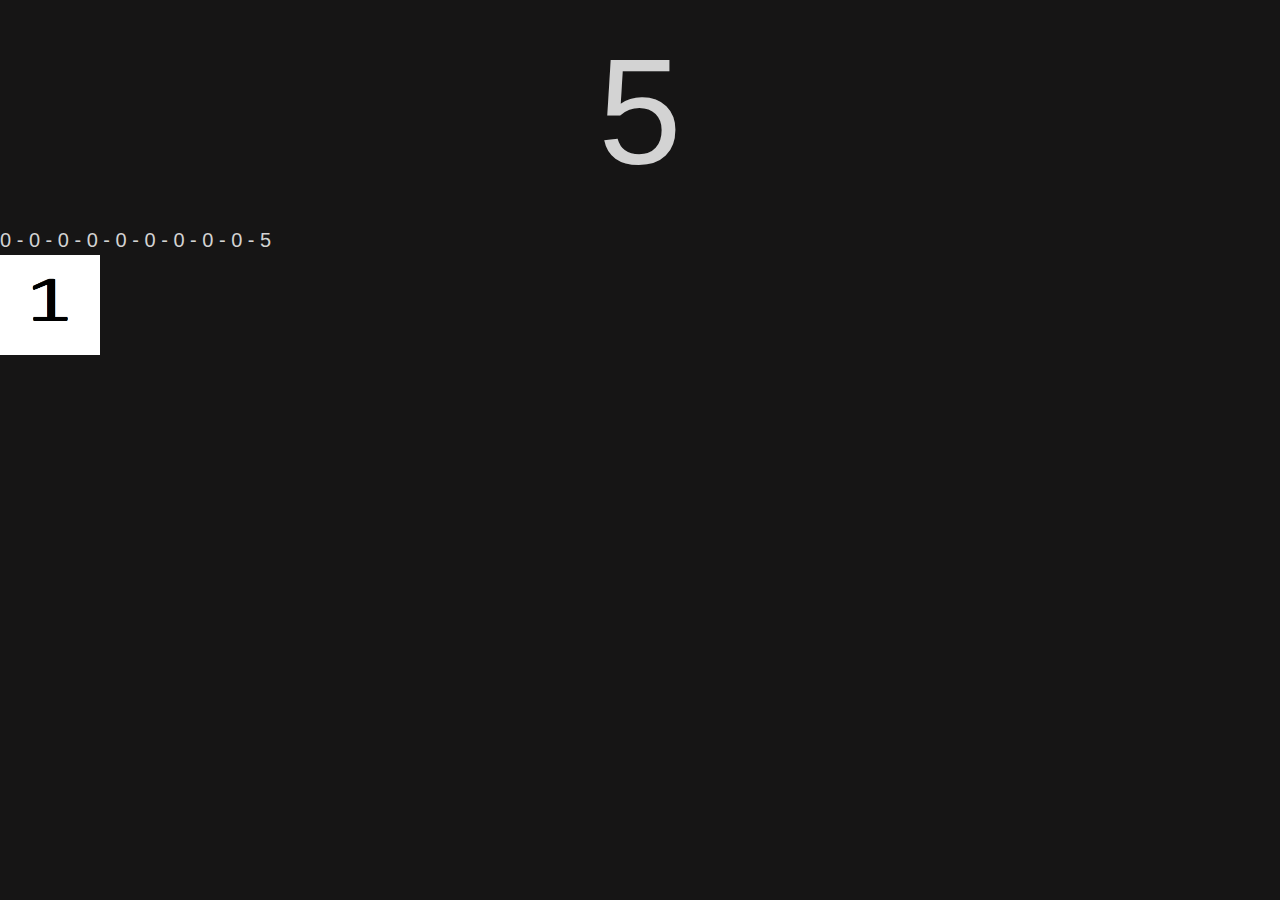
==== otherlink.html @ 2aafec15 "otherlink" ====
<!doctype html>
<html lang="en-US">

<head>
    <!-- Required meta tags -->
    <meta charset="utf-8">
    <meta name="viewport" content="width=device-width, initial-scale=1, shrink-to-fit=no">

    <!-- Bootstrap CSS -->
    <link rel="stylesheet" href="css/bootstrap.min.css" >
	<link rel="stylesheet" href="css/otherlink.css" >

	<!-- Font Awesome icon -->
	<link rel="stylesheet" href="https://use.fontawesome.com/releases/v5.4.2/css/all.css" integrity="sha384-/rXc/GQVaYpyDdyxK+ecHPVYJSN9bmVFBvjA/9eOB+pb3F2w2N6fc5qB9Ew5yIns" crossorigin="anonymous">

	<!--[if lt IE 9]>
    <script src="/js/html5shiv.js"></script>
	<![endif]-->
	
    <title>Other Links</title>
	</head>



<body>

<div class='Dice' >

<div id='number' onclick="makeNum()">
Number:
</div>

<div id='numlist'>
</div>

<div onclick="makeNum()">
    <img id='pic' src=img/1.jpg  >
</div>


</div>





    <!-- Optional JavaScript -->
    <!-- jQuery first, then Popper.js, then Bootstrap JS -->
    <script src="https://code.jquery.com/jquery-3.3.1.slim.min.js" integrity="sha384-q8i/X+965DzO0rT7abK41JStQIAqVgRVzpbzo5smXKp4YfRvH+8abtTE1Pi6jizo" crossorigin="anonymous"></script>
    <script src="https://cdnjs.cloudflare.com/ajax/libs/popper.js/1.14.3/umd/popper.min.js" integrity="sha384-ZMP7rVo3mIykV+2+9J3UJ46jBk0WLaUAdn689aCwoqbBJiSnjAK/l8WvCWPIPm49" crossorigin="anonymous"></script>
    <script src="js/bootstrap.min.js"></script>
    <script src="js/otherlink.js"></script>
</body>    
</html>
---- css/otherlink.css ----
html{
	scroll-behavior: smooth;
}
body {
	background-color: rgb(22, 21, 21);
	color: rgb(211, 211, 211);	
}
img{
    height: 300px
}
#pic{
	height: 100px;
	width: 100px;
}
#number{
	text-align: center;
	font-size: 150px;
}
#numlist{
	font-size: 20px;
}
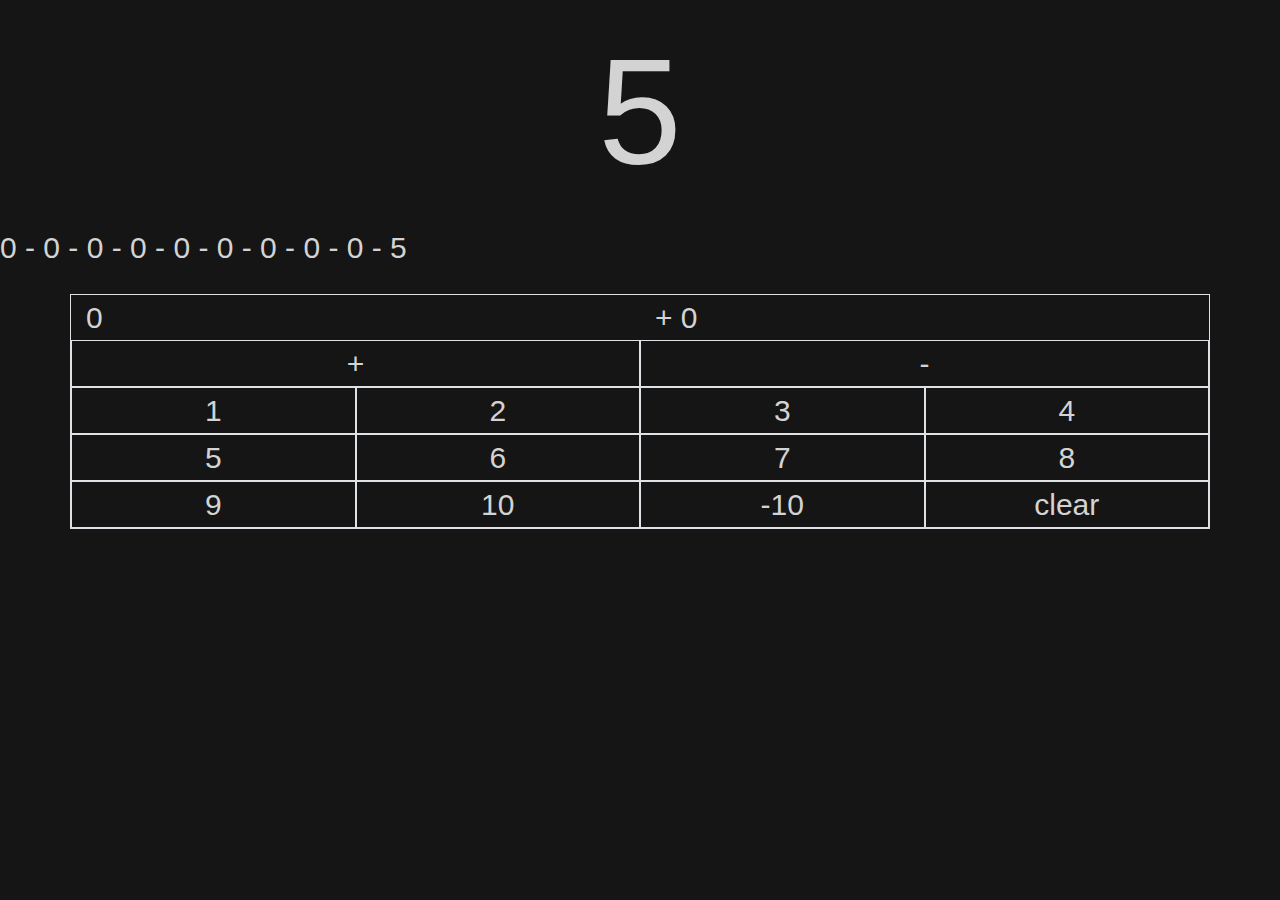
==== commit fcb68167: "add bottom number" ====
--- a/otherlink.html
+++ b/otherlink.html
@@ -29,12 +29,73 @@
 <div id='number' onclick="makeNum()">
 Number:
 </div>
-
 <div id='numlist'>
 </div>
 
-<div onclick="makeNum()">
-    <img id='pic' src=img/1.jpg  >
+<br>
+
+<div class="container border calculater">
+    <div class='row'>
+        <div class='col '>
+            0
+        </div>
+        <div class='col '>
+            + 0
+        </div>
+    </div>
+
+    <div class='row'>
+        <div class='col border text-center'>
+            +
+        </div>
+        <div class='col border text-center'>
+            -
+        </div>
+    </div>
+
+    <div class='row'>
+        <div class='col border text-center'>
+            1
+        </div>
+        <div class='col border text-center'>
+            2
+        </div>
+        <div class='col border text-center'>
+            3
+        </div>
+        <div class='col border text-center'>
+            4
+        </div>
+    </div>
+    <div class='row'>
+        <div class='col border text-center'>
+            5
+        </div>
+        <div class='col border text-center'>
+            6
+        </div>
+        <div class='col border text-center'>
+            7
+        </div>
+        <div class='col border text-center'>
+            8
+        </div>
+    </div>
+    <div class='row'>
+        <div class='col border text-center'>
+            9
+        </div>
+        <div class='col border text-center'>
+            10
+        </div>
+        <div class='col border text-center'>
+            -10
+        </div>
+        <div class='col border text-center'>
+            clear
+        </div>
+    </div>
+    
 </div>
 
 
--- a/css/otherlink.css
+++ b/css/otherlink.css
@@ -17,5 +17,8 @@
 	font-size: 150px;
 }
 #numlist{
-	font-size: 20px;
+	font-size: 30px;
+}
+.calculater{
+	font-size: 30px;
 }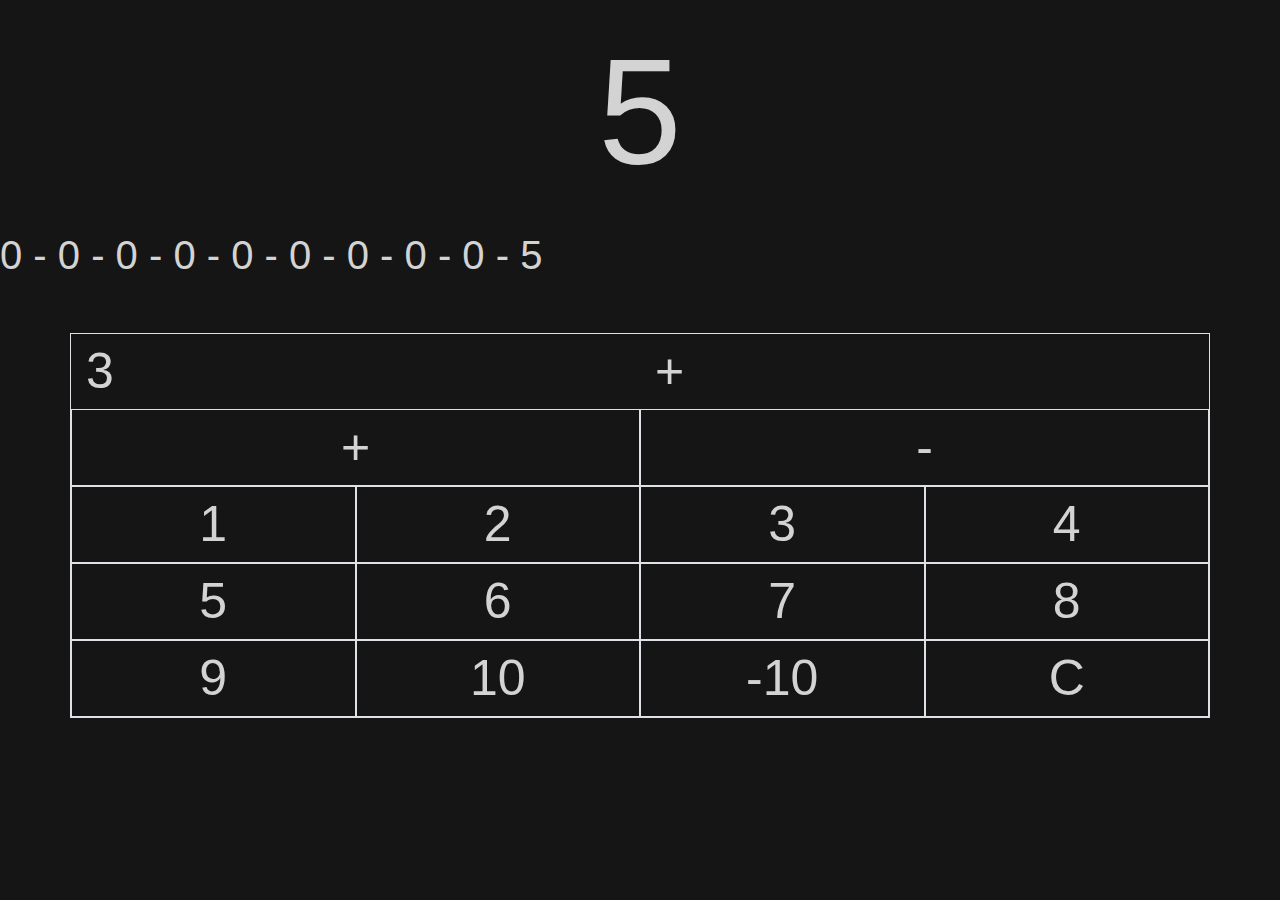
==== commit f1bfe5f4: "work in p" ====
--- a/otherlink.html
+++ b/otherlink.html
@@ -33,72 +33,69 @@
 </div>
 
 <br>
+<br>
+</div>
 
 <div class="container border calculater">
     <div class='row'>
-        <div class='col '>
-            0
+        <div class='col ' id='money'>
         </div>
-        <div class='col '>
-            + 0
+        <div class='col ' id='operation'>
         </div>
     </div>
 
     <div class='row'>
-        <div class='col border text-center'>
+        <div class='col border text-center' onclick="changeOp(1)">
             +
         </div>
-        <div class='col border text-center'>
+        <div class='col border text-center' onclick="changeOp(2)">
             -
         </div>
     </div>
 
     <div class='row'>
-        <div class='col border text-center'>
+        <div class='col border text-center' onclick="doCal(1)">
             1
         </div>
-        <div class='col border text-center'>
+        <div class='col border text-center' onclick="doCal(2)">
             2
         </div>
-        <div class='col border text-center'>
+        <div class='col border text-center' onclick="doCal(3)">
             3
         </div>
-        <div class='col border text-center'>
+        <div class='col border text-center' onclick="doCal(4)">
             4
         </div>
     </div>
     <div class='row'>
-        <div class='col border text-center'>
+        <div class='col border text-center' onclick="doCal(5)">
             5
         </div>
-        <div class='col border text-center'>
+        <div class='col border text-center' onclick="doCal(6)">
             6
         </div>
-        <div class='col border text-center'>
+        <div class='col border text-center' onclick="doCal(7)">
             7
         </div>
-        <div class='col border text-center'>
+        <div class='col border text-center' onclick="doCal(8)">
             8
         </div>
     </div>
     <div class='row'>
-        <div class='col border text-center'>
+        <div class='col border text-center' onclick="doCal(9)">
             9
         </div>
-        <div class='col border text-center'>
+        <div class='col border text-center' onclick="doCal(10)">
             10
         </div>
-        <div class='col border text-center'>
+        <div class='col border text-center' onclick="DoMTen()">
             -10
         </div>
-        <div class='col border text-center'>
-            clear
+        <div class='col border text-center' onclick="clearM()">
+            C
         </div>
     </div>
     
-</div>
-
-
 </div>
 
 
--- a/css/otherlink.css
+++ b/css/otherlink.css
@@ -17,8 +17,8 @@
 	font-size: 150px;
 }
 #numlist{
-	font-size: 30px;
+	font-size: 40px;
 }
 .calculater{
-	font-size: 30px;
+	font-size: 50px;
 }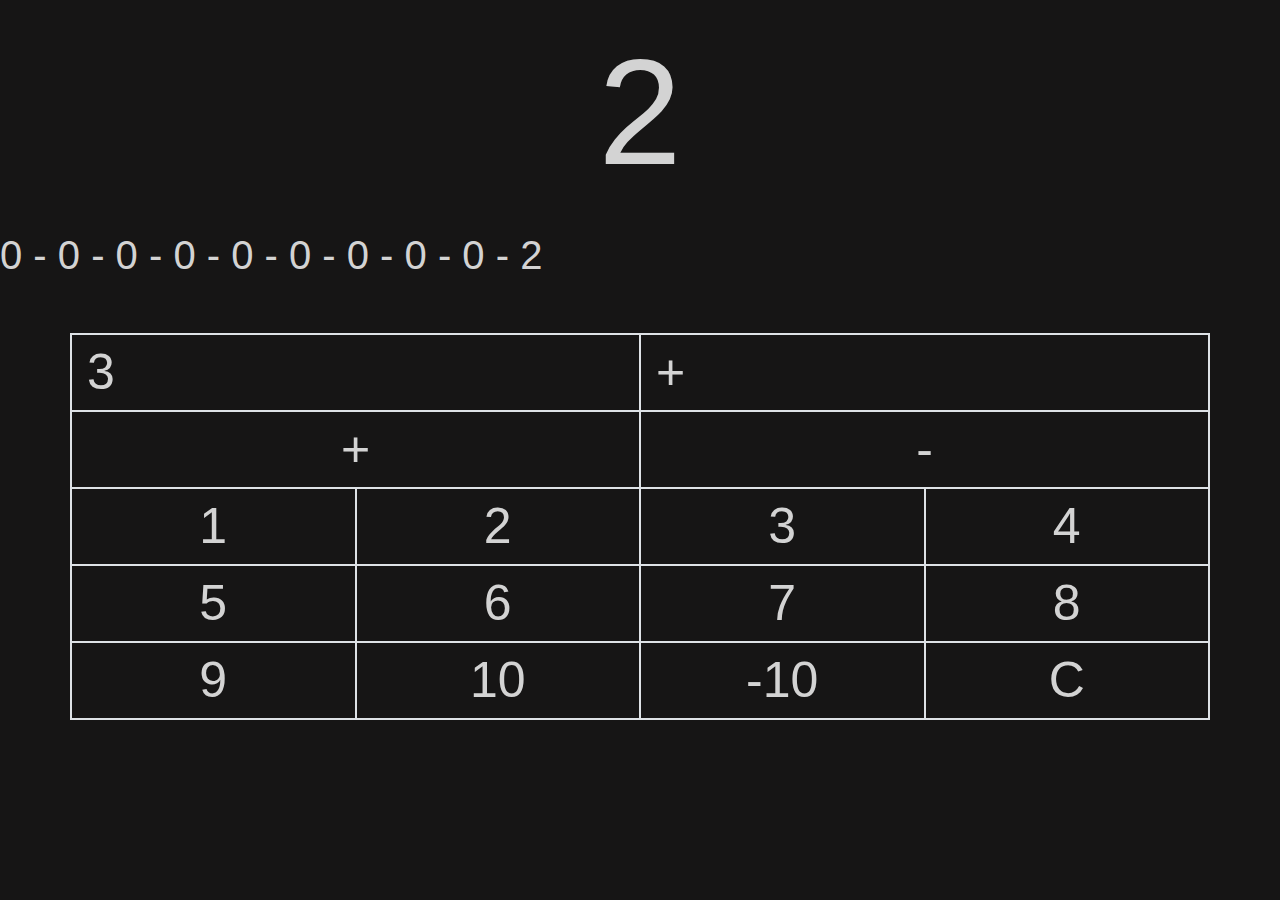
==== commit 677b25ab: "b" ====
--- a/otherlink.html
+++ b/otherlink.html
@@ -38,9 +38,9 @@
 
 <div class="container border calculater">
     <div class='row'>
-        <div class='col ' id='money'>
+        <div class='col border' id='money'>
         </div>
-        <div class='col ' id='operation'>
+        <div class='col border' id='operation'>
         </div>
     </div>
 
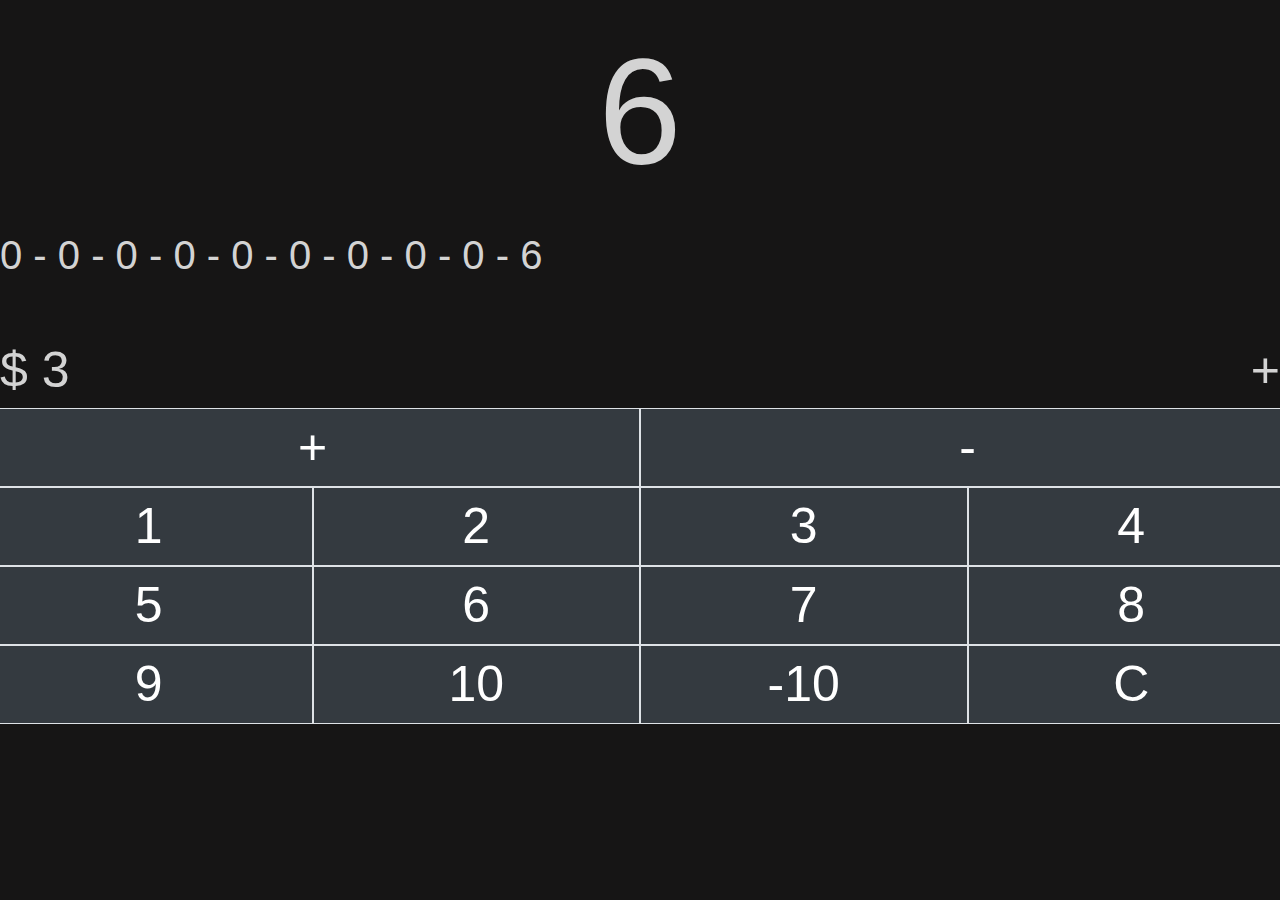
==== commit d488df3f: "button" ====
--- a/otherlink.html
+++ b/otherlink.html
@@ -36,64 +36,66 @@
 <br>
 </div>
 
-<div class="container border calculater">
+<div class='calculater' >
     <div class='row'>
-        <div class='col border' id='money'>
+            <div class='col' id='money'>
+            </div>
+            <div class='col text-right' id='operation'>
+            </div>
         </div>
-        <div class='col border' id='operation'>
-        </div>
+</div>
+
+<div class="calculater ">
+    <div class='row '>
+        <button class='col border text-center btn-dark' onclick="changeOp(1)">
+            +
+        </button>
+        <button class='col border text-center btn-dark' onclick="changeOp(2)">
+            -
+        </button>
     </div>
 
     <div class='row'>
-        <div class='col border text-center' onclick="changeOp(1)">
-            +
-        </div>
-        <div class='col border text-center' onclick="changeOp(2)">
-            -
-        </div>
-    </div>
-
-    <div class='row'>
-        <div class='col border text-center' onclick="doCal(1)">
+        <button class='col border text-center btn-dark ' onclick="doCal(1)">
             1
-        </div>
-        <div class='col border text-center' onclick="doCal(2)">
+        </button>
+        <button class='col border text-center btn-dark ' onclick="doCal(2)">
             2
-        </div>
-        <div class='col border text-center' onclick="doCal(3)">
+        </button>
+        <button class='col border text-center btn-dark ' onclick="doCal(3)">
             3
-        </div>
-        <div class='col border text-center' onclick="doCal(4)">
+        </button>
+        <button class='col border text-center btn-dark ' onclick="doCal(4)">
             4
-        </div>
+        </button>
     </div>
     <div class='row'>
-        <div class='col border text-center' onclick="doCal(5)">
+        <button class='col border text-center btn-dark ' onclick="doCal(5)">
             5
-        </div>
-        <div class='col border text-center' onclick="doCal(6)">
+        </button>
+        <button class='col border text-center btn-dark ' onclick="doCal(6)">
             6
-        </div>
-        <div class='col border text-center' onclick="doCal(7)">
+        </button>
+        <button class='col border text-center btn-dark ' onclick="doCal(7)">
             7
-        </div>
-        <div class='col border text-center' onclick="doCal(8)">
+        </button>
+        <button class='col border text-center btn-dark ' onclick="doCal(8)">
             8
-        </div>
+        </dbutton>
     </div>
     <div class='row'>
-        <div class='col border text-center' onclick="doCal(9)">
+        <button class='col border text-center btn-dark ' onclick="doCal(9)">
             9
-        </div>
-        <div class='col border text-center' onclick="doCal(10)">
+        </button>
+        <button class='col border text-center btn-dark ' onclick="doCal(10)">
             10
-        </div>
-        <div class='col border text-center' onclick="DoMTen()">
+        </button>
+        <button class='col border text-center btn-dark ' onclick="DoMTen()">
             -10
-        </div>
-        <div class='col border text-center' onclick="clearM()">
+        </button>
+        <button class='col border text-center btn-dark ' onclick="clearM()">
             C
-        </div>
+        </button>
     </div>
     
 </div>
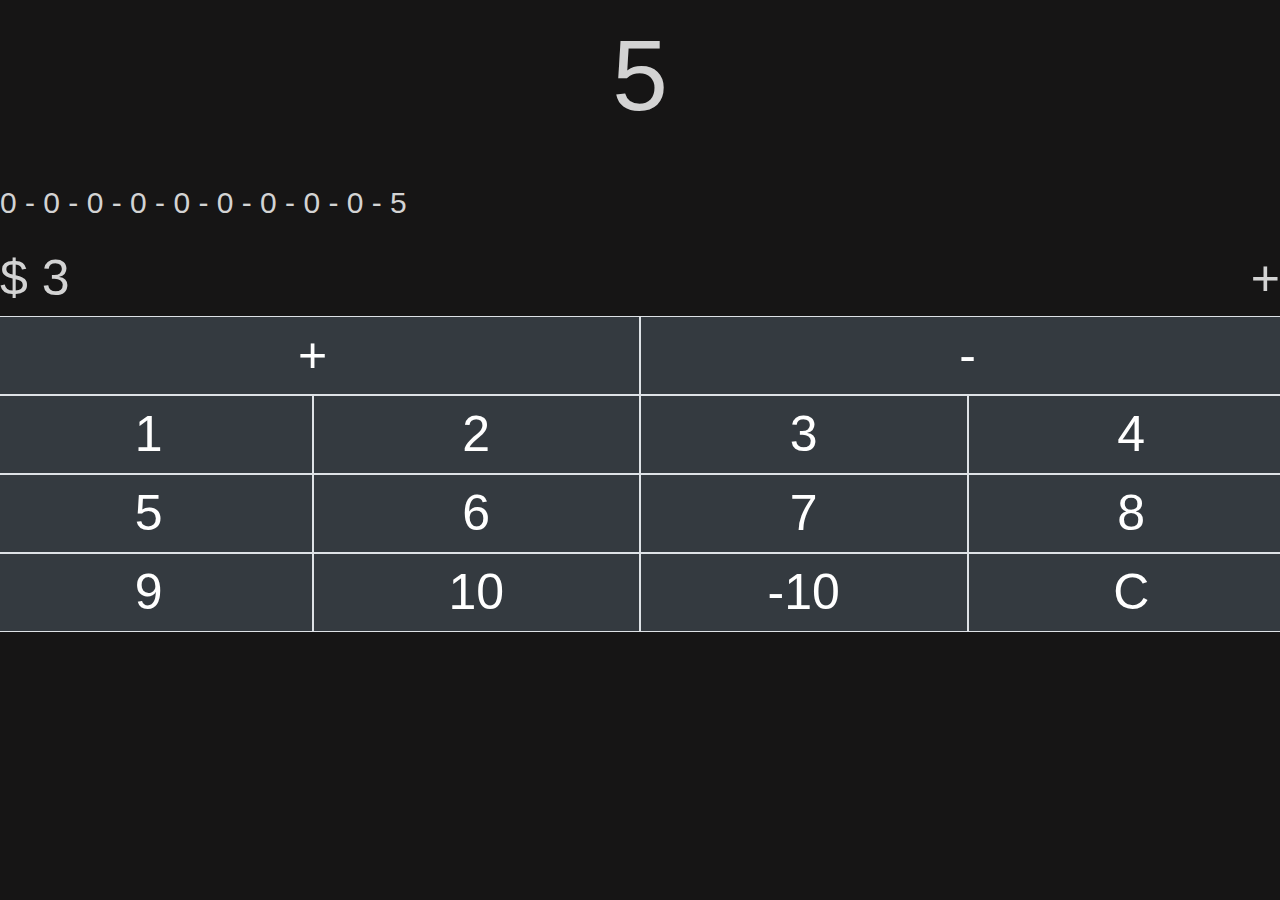
==== commit 27d9e187: "height" ====
--- a/otherlink.html
+++ b/otherlink.html
@@ -29,14 +29,13 @@
 <div id='number' onclick="makeNum()">
 Number:
 </div>
-<div id='numlist'>
+<div>
+    <p id='numlist'></p>
 </div>
 
-<br>
-<br>
 </div>
 
-<div class='calculater' >
+<div class='money' >
     <div class='row'>
             <div class='col' id='money'>
             </div>
--- a/css/otherlink.css
+++ b/css/otherlink.css
@@ -14,11 +14,16 @@
 }
 #number{
 	text-align: center;
-	font-size: 150px;
+	font-size: 100px;
+	height: 20vh;
 }
 #numlist{
-	font-size: 40px;
+	font-size: 30px;
+	height: 5vh;
 }
 .calculater{
 	font-size: 50px;
+}
+.money{
+	font-size: 50px;
 }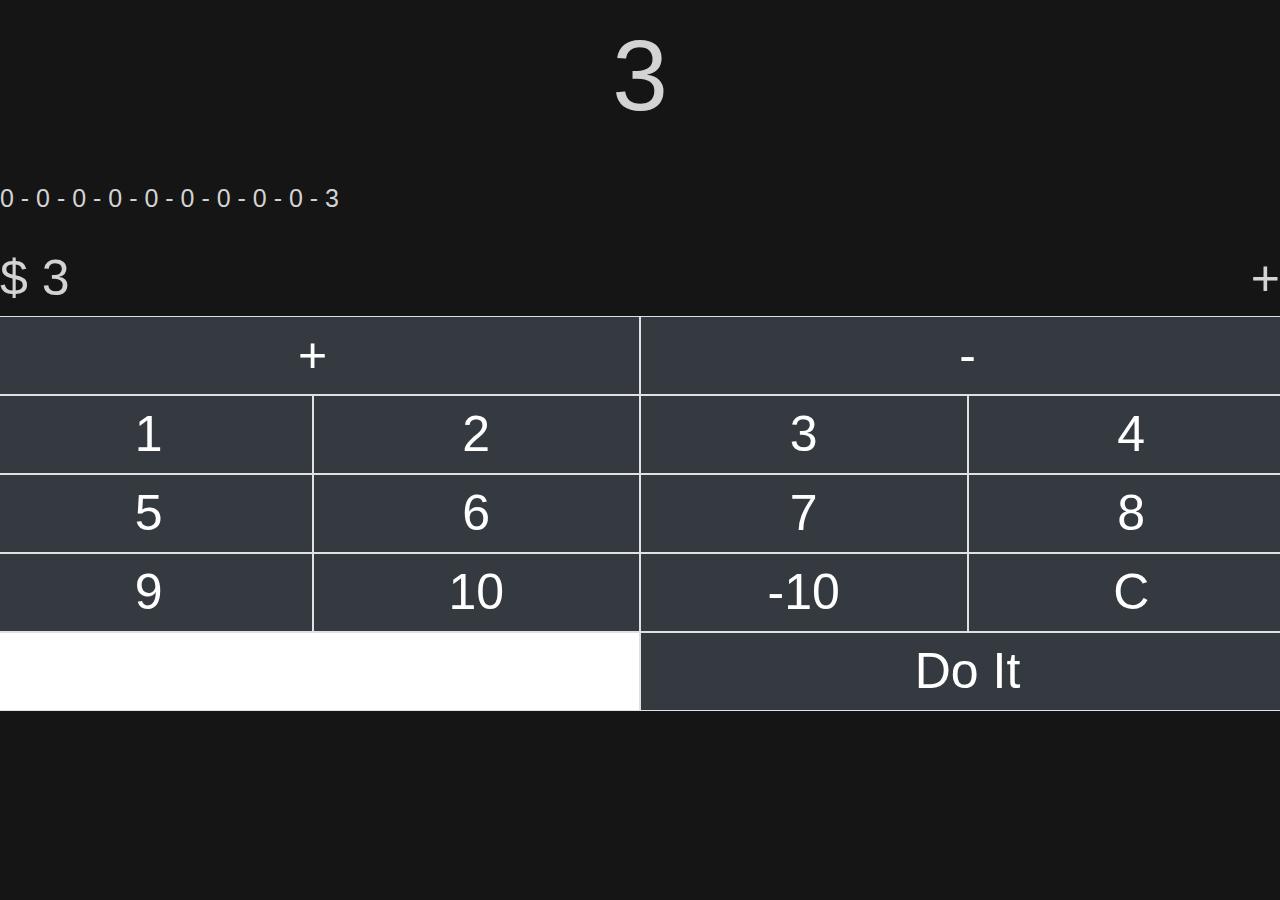
==== commit 3b3aaf93: "input" ====
--- a/otherlink.html
+++ b/otherlink.html
@@ -99,6 +99,12 @@
     
 </div>
 
+<div class='calculater'>
+    <div class='row'>
+        <input type='number' class='half border text-center' id='inputnum'>
+        <button class='half btn-dark text-center border' onclick="inputnum()"> Do It</button>
+    </div>   
+</div>
 
 
 
--- a/css/otherlink.css
+++ b/css/otherlink.css
@@ -18,7 +18,7 @@
 	height: 20vh;
 }
 #numlist{
-	font-size: 30px;
+	font-size: 25px;
 	height: 5vh;
 }
 .calculater{
@@ -26,4 +26,7 @@
 }
 .money{
 	font-size: 50px;
+}
+.half{
+	width: 50%;
 }